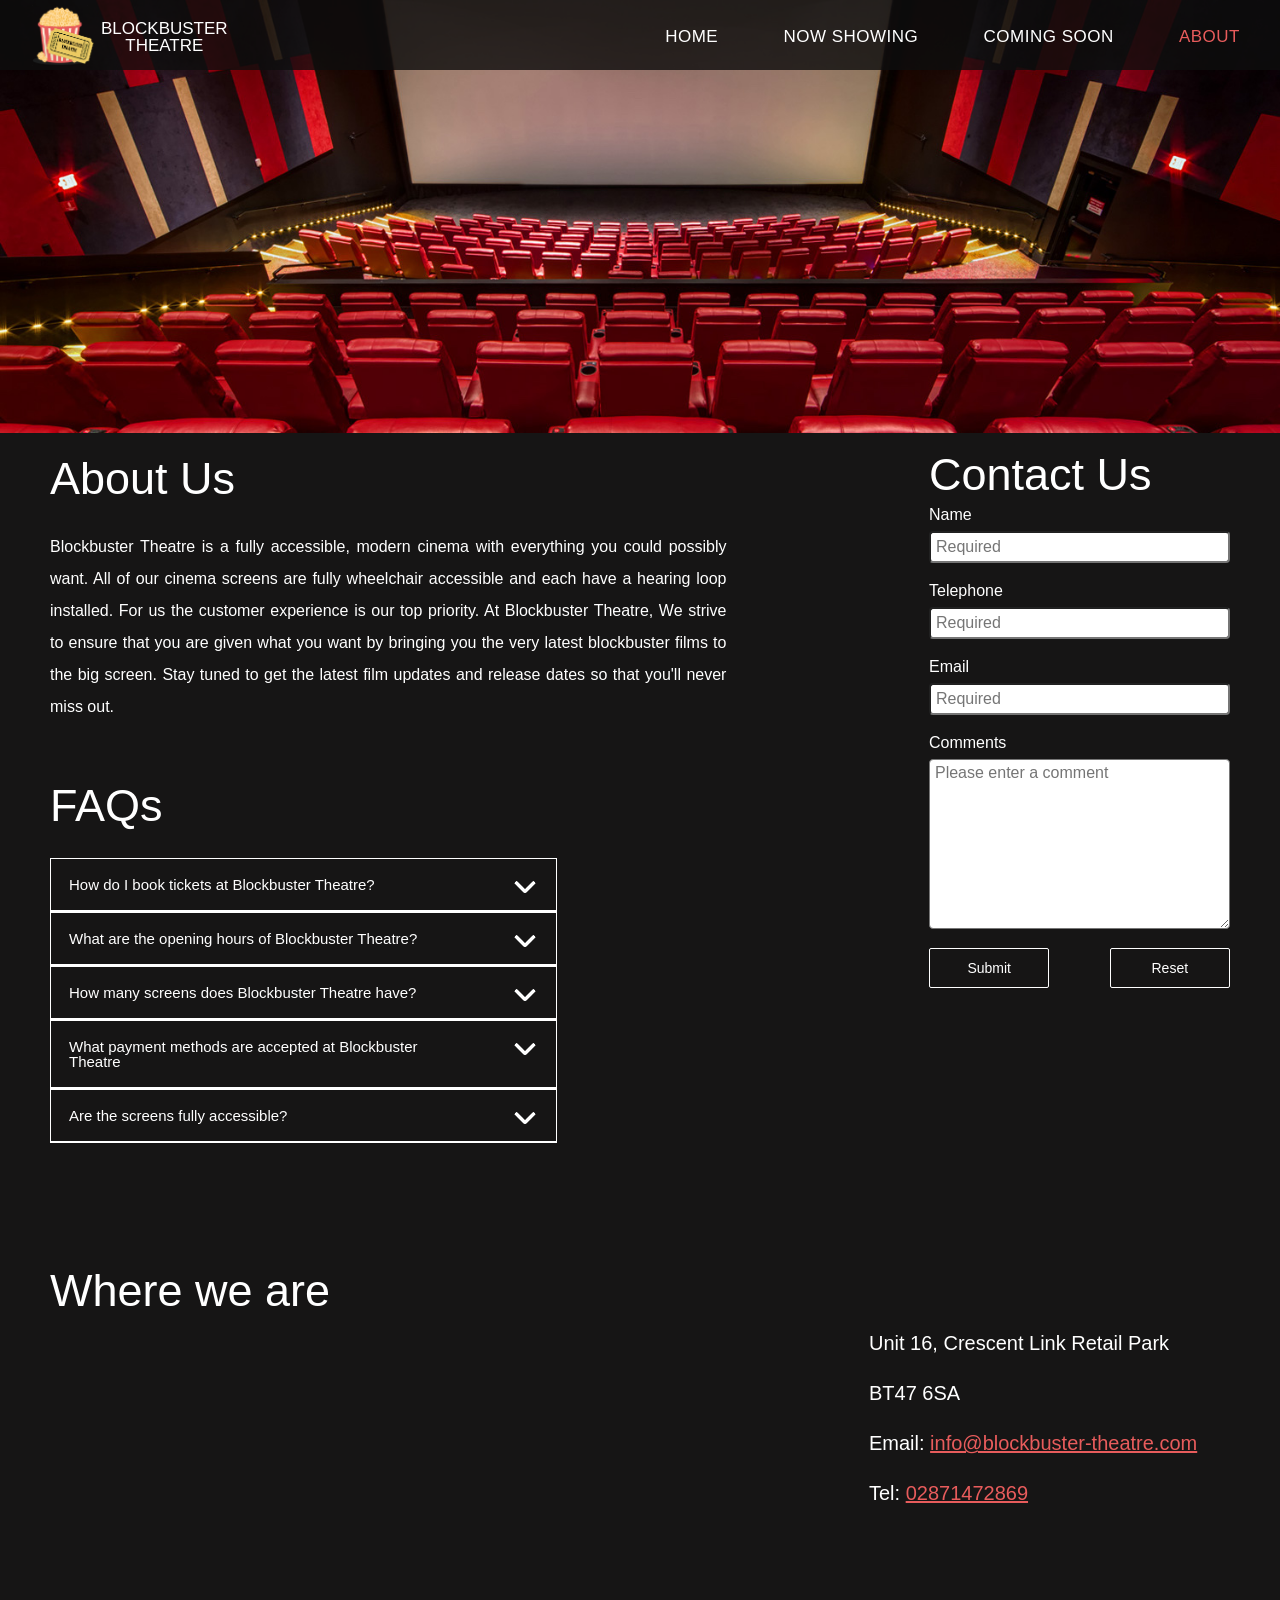
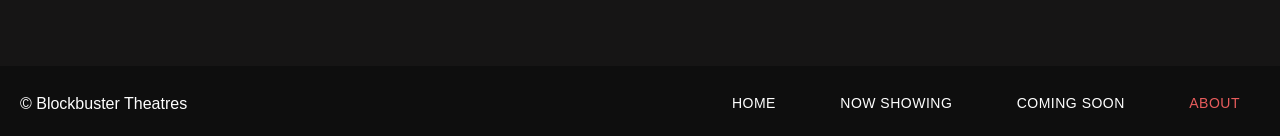
==== about.html @ db93dcd2 "Test Website" ====
<!DOCTYPE html>
<html lang="en">
	<head>
		<meta charset="utf-8">
		<link rel="stylesheet" href="Assets/bootstrap/css/bootstrap.css">
		<link rel="stylesheet" href="Assets/stylesheets/main.css">
       	<link rel="stylesheet" href="Assets/stylesheets/media-queries.css">
        <meta name="viewport" content="width=device-width, initial-scale=1, maximum-scale=1">
		<title>Blockbuster Theatres - About</title>
	</head>
	<body>		<header>			
                        <a class="header-box" href="index.html">
				<div>
				<img class="logo" src="Assets/Images/logo.png" alt="Blockbuster Theatres">
				<h1 class="header-text">BLOCKBUSTER<br>THEATRE</h1>
				</div>
			</a>
			
			<div href="#" class="hamburger" onClick="hamburger">
				<div class="line"></div>
				<div class="line"></div>
				<div class="line"></div>
			</div>	
			
			<nav class="nav primary-nav">
				<ul class="menu">
					<li><a href ="index.html">Home</a></li>
					<li><a href ="nowShowing.html">Now Showing</a></li>
					<li><a href ="comingSoon.html">Coming Soon</a></li>
					<li><a class ="current" href ="about.html">About</a></li>
				</ul>
			</nav>
		</header>
		
		<section>
		
		<div class="ham-overlay" onclick="off()"></div>
			
		</section>
		
		<section class="carousel movie">
			<img class="still" src="Assets/Images/Stills/theatre.jpg" alt="127 Hours">
		</section>
		
		<section class="about movie-poster poster-section col-2-3 FAQ"> 

		  <h1>About Us</h1> 

		  <p>Blockbuster Theatre is a fully accessible, modern cinema with everything you could possibly want.
		  All of our cinema screens are fully wheelchair accessible and each have a hearing loop installed.
		  For us the customer experience is our top priority. At Blockbuster Theatre, We strive to ensure 
		  that you are given what you want by bringing you the very latest blockbuster films to the big screen.  
		  Stay tuned to get the latest film updates and release dates so that you'll never miss out.</p> 

		  <h1>FAQs</h1> 
			<button class="accordion"><div class="col-8-10">How do I book tickets at Blockbuster Theatre?</div><div class="arrow"><div class="arrow-line"></div><div class="arrow-line"></div></div></button>  
			<div class="panel"> 

				<p>You can book tickets online by selecting the film you would like to see. Or you can call our box office at <a>02871472869</a></p>
			</div> 

			<button class="accordion"><div class="col-8-10">What are the opening hours of Blockbuster Theatre?</div><div class="arrow"><div class="arrow-line"></div><div class="arrow-line"></div></div></button>
			<div class="panel"> 
			  <p>The opening hours are as follows:<br><br>
			     Monday: 9am-11pm<br>Tuesday: 9am-11pm<br>Wednesday: 9am-11pm<br>Thursday: 9am-11pm<br>Friday: 9am-2am<br>Saturday: 9am-2am<br>Sunday: 11am-11pm</p>
			</div> 
			
			<button class="accordion"><div class="col-8-10">How many screens does Blockbuster Theatre have?</div><div class="arrow"><div class="arrow-line"></div><div class="arrow-line"></div></div></button>
			<div class="panel"> 
			  <p>Blockbuster is an eight screen cinema. Our screens are kitted out with the latest technolgies such as Dolby Atmos, 3D imaging and IMAX. There is no better way to enjoy a movie than with the latest audio and visual technology!</p>
			</div> 
			
			<button class="accordion"><div class="col-8-10">What payment methods are accepted at Blockbuster Theatre</div><div class="arrow"><div class="arrow-line"></div><div class="arrow-line"></div></div></button>
			<div class="panel"> 
			  <p>For online payments we support most up to date payment methods including PayPal, ApplePay and Google Pay. We also take most credit and debit card formats
				  including MasterCard, Maestro and Visa.<br><br>In the box office you can pay by cash or card and we also accept ApplePay and Google Pay. <br><br>
				  Gift Vouchers are available to purchase from the box office. The perfect gift for the holidays!</p>
			</div> 
			
			<button class="accordion"><div class="col-8-10">Are the screens fully accessible?</div><div class="arrow-last"><div class="arrow-line"></div><div class="arrow-line"></div></div></button>
			<div class="panel"> 
			  <p>Yes! All of our screens are fully wheelchair accessible with a dedicated seating area at the front of the screen.<br><br>
			  Every screen is fitted with a hearing loop installed so you won't miss a word! Just set the hearing aid to the ‘T’ (Telecoil) setting.</p>
			</div> 
		
			

		</section> 
		
		<section class=" col-1-3 movie-poster poster-section">
		<br>
		<h1>Contact Us</h1>
			
		<div class="contact">
			<label for="textfield">Name</label>
			<input type="text" name="name" id="name" required="true" placeholder="Required"><br>


			<label for="textfield">Telephone</label>
			<input type="tel" name="telephone" id="telephone" maxlength="11" required="true" placeholder="Required"><br>


			<label for="textfield">Email</label>
			<input type="email" name="email" id="email" required="true" placeholder="Required"><br>
			
			
		    <label for="textfield">Comments</label>
			<textarea name="comments" id="comments" placeholder="Please enter a comment"></textarea><br><br>
			
		</div>
			
		<div>
			<input name="submit" type="submit" class="form-button" id="submit"  value="Submit" onClick="myfunction()">
			<input name="reset" type="reset" class="form-button" id="reset" value="Reset">
		

		</div>

		</section>
		
		
		
		<section class="col-2-3 map about movie-poster poster-section">
		
		<h1>Where we are</h1>
			<iframe class="venue-map" src="https://www.google.com/maps/embed?pb=!1m18!1m12!1m3!1d1144.278582960779!2d-7.276675027905919!3d54.99839779652782!2m3!1f0!2f0!3f0!3m2!1i1024!2i768!4f13.1!3m3!1m2!1s0x485fe1fad9a61c5d%3A0x2d37faaaa22c941a!2sUnnamed+Road%2C+Londonderry+BT47+6FS!5e0!3m2!1sen!2suk!4v1544444503732">
			</iframe>
		</section>
		
		<section class="col-1-3 about movie-poster poster-section col-no-border map address">
			<p>Unit 16, Crescent Link Retail Park</p>
			<p> BT47 6SA</p>

			<p>Email: <a>info@blockbuster-theatre.com</a></p>
			<p>Tel: <a>02871472869</a></p>
		</section>
				
		<div class="back-to-top" id="back-to-top" onClick="topFunction()">
			<div align="center" id="arrow" class="arrow top-arrow"><div class="arrow-line-invert"></div><div class="arrow-line-invert"></div></div>
			<p>Back to</p>
			<p>top</p>
		</div>
			
		<footer>
			<small>&copy; Blockbuster Theatres</small>
			<nav class="nav secondary-nav">
				<ul>
					<li><a href ="index.html">Home</a></li>
					<li><a href ="nowShowing.html">Now Showing</a></li>
					<li><a href ="comingSoon.html">Coming Soon</a></li>
					<li><a class ="current" href ="about.html">About</a></li>
				</ul>
			</nav>
		</footer>
	</body>
</html>
 


<!--Scripts-->
<script src="http://ajax.googleapis.com/ajax/libs/jquery/1.10.2/jquery.min.js"></script> 
<script src="Assets/bootstrap/js/bootstrap.js"></script>

<script> 
$('.hamburger').on('click', function()
{
	"use strict";
	
	$('.menu').toggleClass('open');
	$('.line').toggleClass('transition');
	$('.ham-overlay').toggleClass('show');
	$('body').toggleClass('noScroll');
});

$('.ham-overlay').on('click', function()
{
	"use strict";
	$('.menu').removeClass('open');
	$('.line').removeClass('transition');
	$('.ham-overlay').removeClass('show');
	$('body').removeClass('noScroll');
	
});

window.onscroll = function() {scrollFunction()};

function scrollFunction() {

    if (document.body.scrollTop > 20 || document.documentElement.scrollTop > 20) {
		document.getElementById("arrow").style.opacity = 1;
        document.getElementById("back-to-top").style.opacity = 1;
		document.getElementById("back-to-top").style.visibility = "visible";
		
    } else {
		document.getElementById("arrow").style.opacity = 0;
		document.getElementById("back-to-top").style.opacity = 0;
		document.getElementById("back-to-top").style.visibility = "hidden";

		
    }
}

// When the user clicks on the button, scroll to the top of the document
function topFunction() {
    document.body.scrollTop = 0;
    document.documentElement.scrollTop = 0;
}
</script>

 
<script>
var acc = document.getElementsByClassName("accordion");
var i;

for (i = 0; i < acc.length; i++) {
  acc[i].addEventListener("click", function() {
      this.classList.toggle("active-accord");
    var panel = this.nextElementSibling;
    if (panel.style.maxHeight){
      panel.style.maxHeight = null;
    } else {
      panel.style.maxHeight = panel.scrollHeight + "px";
    } 
  });
}
</script>


<script>
function myfunction() {
  alert("Thank you.\n\nYour feedback has been submitted");
}
</script>
---- Assets/stylesheets/main.css ----
/* http://meyerweb.com/eric/tools/css/reset/ 
   v2.0 | 20110126
   License: none (public domain)
*/

html, body, div, span, applet, object, iframe,
h1, h2, h3, h4, h5, h6, p, blockquote, pre,
a, abbr, acronym, address, big, cite, code,
del, dfn, em, img, ins, kbd, q, s, samp,
small, strike, strong, sub, sup, tt, var,
b, u, i, center,
dl, dt, dd, ol, ul, li,
fieldset, form, label, legend,
table, caption, tbody, tfoot, thead, tr, th, td,
article, aside, canvas, details, embed, 
figure, figcaption, footer, header, hgroup, 
menu, nav, output, ruby, section, summary,
time, mark, audio, video {
	margin: 0;
	padding: 0;
	border: 0;
	font-size: 100%;
	font: inherit;
	vertical-align: baseline;
	-webkit-text-size-adjust: 100%;
	
}
/* HTML5 display-role reset for older browsers */
article, aside, details, figcaption, figure, 
footer, header, hgroup, menu, nav, section {
	display: block;
}
body {
	line-height: 1;
	
}
ol, ul {
	list-style: none;
}
blockquote, q {
	quotes: none;
}
blockquote:before, blockquote:after,
q:before, q:after {
	content: '';
	content: none;
}
table {
	border-collapse: collapse;
	border-spacing: 0;
}

.hamburger{
	display: none;
	z-index: 1;
}

p{
	cursor: default;
}



/*
========================================
Formatting
========================================
*/
body{
	background: #161515 ;
	font-family: 'Verdana', sans-serif;
}

h1{
	color:#fff;
	font-size:45px;
	cursor: default;
}

h2{
	color:#fff;
	font-size:30px;
	cursor: default;
}

small{
	color:#fff;
}

.grid{
	padding-top: 30px;
	padding-bottom: 30px;
	display:block;
	margin-bottom:10px;
}

.index{
	padding-top: 30px;
}
.container {
    position: relative;
    text-align: center;
    color: #fff;
}

/*
========================================
Header
========================================
*/
header{
	background-color: rgba(14,14,14,0.8);
	position: fixed;
	top:0;
	height:70px;
	width:100%;
	padding-left: 10px;
	padding-right: 10px;
	box-sizing: border-box;
	margin-bottom:80px;
	z-index: 5; 
}
.primary-nav{
	font-size: 17px;
	font-weight: 400;
	letter-spacing:.5px;
	text-transform: uppercase;
	padding-top:26px;
	padding-right: 10px
}
a{
	text-decoration: none;
	color: #fff;
	-webkit-tap-highlight-color: rgba(0,0,0,0.3);
	cursor: pointer;

}
a:hover{
	color: #e85c5c;
}

.nav a{
	transition:0.25s ease;
	-webkit-transition:0.25s ease;
	-o-transition:0.25s ease;
	-moz-transition:0.25s ease;
}

.nav{
	float:right;
	text-align:right;
	
}
.nav li{
	display: inline-block;
	margin: 0 30px;
	vertical-align:top;
	list-type:none;

}
.nav li:last-child{
	margin-right:20px;
}


.current{
	color: #e85c5c;
}
.logo{
	margin-left:20px;
	margin-bottom:10px;
	height:66px;
	width: 66px;
	display:inline-block;
	float:left;
	box-sizing: border-box;
	cursor: pointer;
}
.header-text{
	padding-top:18px;
	font-size: 20px;
	padding-left:5px;
	color:#fff;
	float:left;
	text-align:center;
	cursor: pointer;

}

.header-box {
	-webkit-tap-highlight-color: rgba(0,0,0,0.3);
}

.header-box h1{
	transition:0.25s ease;
	-webkit-transition:0.25s ease;
	-o-transition:0.25s ease;
	-moz-transition:0.25s ease;
}

.header-box:hover h1{
	color: #e85c5c;
}


/*
========================================
Body
========================================
*/

.spacer{
	padding: 20px;
	display: block;
	width: 100%;
	box-sizing: border-box;
	color: #161515;
}

.footer-spacer{
	padding: 20px;
	display: block;
	width: 100%;
	box-sizing: border-box;
	color: #161515;
	height: 30pc;
}


.poster{
	width:320px;
	height:500px;
	transition: .25s ease;
  	backface-visibility: hidden;
}
.movie-poster{
	padding-left:50px;
	padding-right:50px;
	box-sizing: border-box;
}

.poster-section{
	float: left;
	width: 100%;
	box-sizing: border-box;
	margin: auto;
}

.overlay {
	opacity: 0;
	position: absolute;
	top: 50%;
	left: 50%;
	-webkit-transform: translate(-50%, -50%);
	transform: translate(-50%, -50%);
	text-align: center;
	box-sizing: border-box;
	margin: 0; 
	height: 70%;
	padding: 0;
	width: 80%;
	z-index: -1;
	-webkit-transition: opacity .5s , z-index .1s ease ;
	-moz-transition: opacity .5s , z-index .1s ease;
	-o-transition: opacity .5s , z-index .1s ease;
	-ms-transition: opacity .5s , z-index .1s ease;
	transition: opacity .5s , z-index .1s ease ;


}

.poster-column:hover .overlay{
	opacity: 1;
	z-index: 4;

}

.poster-column:hover .poster{
	opacity: 0.1;
}
.button{
	display: block;
	color:#fff;
	font-size: 20px;
	border-radius: 2px;
  	cursor: pointer;
	border: 1px solid #fff;
    padding: 12px 10px;
	transition:0.25s ease;
	-webkit-transition:0.25s ease;
	-o-transition:0.25s ease;
	-moz-transition:0.25s ease;
	width: 55%;
	margin: auto;
	margin-bottom: 20px;
	z-index: 4;
	background: none;
	
}

.button:hover{
	background: #e85c5c;
	color: #fff;
	z-index: 4;

	
}

.button a:hover{
	color: #fff;
}

.overlay-text{
	font-size: 28px;
	color: #fff;
	margin-bottom: 5%;
	box-sizing: border-box;
	width: 80%;
	line-height: auto;
	text-align: center;
	align-content: center;
	margin-left: auto;
	margin-right: auto;
	height: 20%;
}

#cuckoo{
	font-size: 23px;
	line-height: 1.3;
}

.rating{
	height: 25%;
	width: auto;
	margin-bottom: 15%;
	z-index: -1;
}

.runtime{
	color: #fff;
	padding-bottom: 25px;
	font-size: 20px;
}
.still{
	width:100%;
	height:auto;
	
}

.header-box:hover{
	
}

/*
========================================
Carousel
========================================
*/

.carousel-caption{
	position:absolute;
	bottom:0;
	background-color:rgba(0,0,0,0.6);
	color:#fff;
	padding-top: 10px;
    padding-bottom: 20px;
	padding-right: 20px;
	padding-left: 20px;
	text-align: left;
	line-height: 1.5;
	width: 100%;
	box-sizing: border-box;
	height: auto;
	left: 0;
	z-index: 0;
	
}
.carousel-caption h2{
	font-size: 32px;
	padding-bottom: 12px;
}
.carousel-caption p{
	font-size: 20px;
	font-style: italic;
}

/*
========================================
Footer
========================================
*/
footer{
	width:100%;
	height: 40px;
	background:#0E0E0E;
	padding-top:30px;
	padding-bottom:40px;
	padding-left:20px;
	padding-right:20px;
	float:left;
	box-sizing:border-box;
	position: static;
	display: block;
}

.secondary-nav{
	font-size: 14px;
	font-weight: 400;
	letter-spacing:.5px;
	padding:0;
	text-transform: uppercase;
	display: inline-block;
}

/*
========================================
Now Showing
========================================
*/

.offers{
	float: left;
	width: 100%;
	box-sizing: border-box;
	margin: auto;
	margin-top: 50px;
	text-align: left;
	color: #fff;

}


.show-time{
	color:#fff;
	border:2px solid #fff;	
	border-radius: 2px;
	width: auto;
	list-style: none;
	font-family: Gotham, "Helvetica Neue", Helvetica, Arial, "sans-serif";
	padding: 2px 8px;
	margin: 0;
	text-align: center;
	float: left;
	cursor: default;
	margin-left:0;
	margin-right: 10px;
	font-size: 15px;
	transition:0.25s ease;
	-webkit-transition:0.25s ease;
	-o-transition:0.25s ease;
	-moz-transition:0.25s ease;

}


.show-time li{
	padding: 0;
	margin: 0;
	width: auto;

}

.show-time:last-child{
	margin-right: 0;
}

.show-time:first-child{
	margin-left: 10px;
	font: italic;
}


.show-time-list {
	float: right;
	
}


.day-of-week{
	display: inline-block;
	color: #fff;
	float: left;
	margin-right: 20px;
	padding-top: 3px;
	text-align: left;
	width:25%;
}


.col{
	margin-top:30px;
	margin-bottom:30px;
	padding: 10px 10px 10px 10px;
	display:inline-block;
	box-sizing:border-box;
	text-align:left;
	position: relative;
	-webkit-tap-highlight-color: rgba(128,128,128,0.8);
	border:3px solid #7B2628;	
	border-radius: 20px;
	overflow: hidden;
}

.col h1{
	padding-bottom: 3%;
	font-size: 30px;
}

.col p{
	padding-bottom: 3%;
}

.col-1-2{
	float:left;
	width: 48%
}

.col-2-2{
	float:right;
	width: 48%;
}

.col-2-3{
	float:left;
	width: 60.66%;
	
}

.col-1-3{
	float: right;
	width: 31.33%;
	margin-bottom: 70px;
	
	

}
.col .poster{
	padding-right: 20px;
}
.col-no-border{
	list-style: none;
	font-family: Gotham, "Helvetica Neue", Helvetica, Arial, "sans-serif";
	padding: 4px 10px;
	margin: 0;
	float: left;
	text-align: left;
	cursor: pointer;
	margin-right: 20px;
}

.icon{
	width: auto;
	max-height: 300px;;
	height:auto;
	float: left;
	margin-top: auto;
	margin-bottom: auto;
}

.poster-column{
  	padding-top:30px;
	padding-bottom:30px;
	width: 20%;
	display:inline-block;
	box-sizing:border-box;
	float:left;
	text-align:center;
	position: relative;
	-webkit-tap-highlight-color: rgba(128,128,128,1);


}

.poster-column .poster{
	display:inline-block;	
}

.genre{
	color: #fff;
	display: inline-block;
	list-style: none;
	padding: 100px 50px 10px 50px;
	font-size: 20px;
	
}

.genre li {
	display: inline-block;
	padding-right: 20px;
	padding-left: 10px;
    border-right: 1px solid #fff;	
}

.genre-box{
	padding-top: 30px;
	display: inline;
}

.genre2{
	padding-left: 10px;
}

.genre2 li:last-child{
	border: none;
}


.genre li:first-child {
	
    padding-left: 0;	
}

.genre h2 {
	
    margin-bottom: 30px;	
}

.genre .form-button{
	position: absolute;
	right: 50px;
	margin: 0;
	width: 170px;
	display: inline;
	top: 90px;
	text-align: center;
}


.line-2{
	padding-top: 10px;
	display: inline;
	padding-left: 10px;
}


.movie-page{
	line-height:1.5;
	margin-left:50px;
	margin-right:50px;
	margin-bottom: 20px;
	margin-top: 12px;
	
}
.movie-page p{
	text-align:justify;
	color: #fff;
	padding-top: 25px;
}

.runtime-movies{
	float: right;
	top:0;
	padding-top: 10px;
	margin: 0;
	display: inline;
	width: auto;
	font-size: 	15px;
	padding-left: 20px;
}

.rating-movies{
	height: 60px;
	width: auto;
	float: left;
	padding-top: 10px;
	padding-left: 30px;
	padding-bottom: 3px;
	display: inline-block;
	box-sizing: border-box;
}

.movie h1{
	width: auto;
	float: left;
	display: inline-block;
}

.movie p{
	width: 100%;
	display: block;
	
	left: 0;
	float: left;
}






/*
========================================
Coming Soon
========================================
*/

.overlay p{
	color:#fff;
	text-transform:uppercase;
	font-size:22px;
}


.trailer{
	margin-bottom: 20px;
}

/*
========================================
Hamburger
========================================
*/

.transition{
	width:23px;
}

.transition:nth-child(1){
	-webkit-transform: translate(0,8px)rotate(-45deg); 
	transform: translate(0,8px)rotate(-45deg); 
}

.transition:nth-child(2){
	opacity:0;
}

.transition:nth-child(3){
	-webkit-transform: translate(0,-8px) rotate(45deg);
	transform: translate(0,-8px) rotate(45deg);
}

.hide {
	opacity:0;
}

.ham-overlay
{
	position:absolute;
	opacity:0;
	width: 100%;
	height: 100%;
	top: 0;
	left: 0;
	right: 0;
	bottom: 0;
	background-color: rgba(0,0,0,0.8);
	-webkit-transition: opacity .5s , z-index .25s ease ;
	-moz-transition: opacity .5s , z-index .25s ease;
	-o-transition: opacity .5s , z-index .25s ease;
	-ms-transition: opacity .5s , z-index .25s ease;
	transition: opacity .5s , z-index .25s ease ;
	z-index:-1;
	text-align: center;

}

.noScroll
{
	overflow:hidden;
	position:fixed;
}

.show
{
	opacity:1;
	z-index: 1; 
	-moz-transition: opacity .5s;
	-ms-transition: opacity .5s ;
	-o-transition: opacity .5s  ;
	-webkit-transition: opacity .5 ;
	transition: opacity .5s  ;
}

.carousel-indicators
{
	height:10px;
	-webkit-transition: opacity .25s ease;
	-moz-transition: opacity .25s ease;
	-o-transition: opacity .25s ease;
	-ms-transition: opacity .25s ease;
	transition: opacity .25s ease;
}

/*
========================================
About
========================================
*/

.about{ 
  margin-top: 20px; 
  color:#fff; 
} 
.about p{ 
  margin-bottom: 60px; 
  line-height: 2;
  text-align: justify;
} 
 
.about h1{ 
  margin-bottom: 30px; 
   
} 
 
.accordion { 
	background: none; 
	color: #fff; 
	cursor: pointer; 
	padding: 18px;
	width: 75%; 
	text-align: left; 
	outline: none; 
	font-size: 15px; 
	transition: 0.35s; 
	border: 1px solid #fff;   
} 
 
.active-accord, .accordion:hover { 
	background-color: #d14545; 
 
} 
 
.panel { 
    padding: 0px 18px; 
    background-color: #FFEBEB; 
    overflow: hidden; 
    border-radius: 0; 
	box-sizing: border-box;
	transition: max-height 0.2s ease-out;
	width: 75%;
	display:block;
	border: 1px solid #fff; 
	max-height:0;
	border-top:none;
	margin-bottom:0;
	line-height: 1.5;
	padding-bottom: 0;
 
} 


.panel p{ 
  color: #000; 
  padding-top:20px;
  line-height: 1.5;
  margin-bottom:0;
  padding-bottom:20px;
} 

.panel a{ 
  color: #e85c5c; 
  text-decoration: underline

} 

.arrow{ 
    float: right; 
    margin-right: 10px;
	margin-top: auto;
	margin-bottom: auto;
	box-sizing: border-box;

} 

.arrow-last{ 
    float: right; 
    margin-right: 10px;
	margin-top: auto;
	margin-bottom: auto;
	box-sizing: border-box;

} 

.col-8-10{
	width: 85%;
	display: inline-block;
	
}
 
.arrow-line{ 
  border-bottom: 4px solid #fff;  
  width:15px; 
  border-radius:10px;  
  -webkit-transition: 0.4s all;  
} 

.active-accord .arrow-line:nth-child(1) {
  -webkit-transform: translate(0,8px)rotate(-45deg);  
  transform: translate(0,8px)rotate(-45deg);  
}

.active-accord .arrow-line:nth-child(2) {
  -webkit-transform: translate(0,9px) rotate(45deg); 
  transform: translate(9px, 4px) rotate(45deg);
}
 
.arrow-line:nth-child(1){ 
  -webkit-transform: translate(0,9px)rotate(45deg);  
  transform: translate(0,8px)rotate(45deg);  
} 
 
.arrow-line:nth-child(2){ 
  -webkit-transform: translate(0,9px) rotate(-45deg); 
  transform: translate(9px, 4px) rotate(-45deg); 
} 

.arrow-line-invert{ 
  border-bottom: 4px solid #fff;  
  width:20px; 
  border-radius:10px;  
  -webkit-transition: 0.4s all;  
} 

.arrow-line-invert:nth-child(1){ 
  -webkit-transform: translate(0,9px)rotate(-45deg);  
  transform: translate(-2px,8px)rotate(-45deg);  
} 
 
.arrow-line-invert:nth-child(2){ 
  -webkit-transform: translate(0,9px) rotate(45deg); 
  transform: translate(10px, 4px) rotate(45deg); 
} 

.venue-map {
  width: 100%;
  height:300px;
  margin: 0;
}


label
{
	margin-bottom: 8px;
	width:150px;
	color:#fff;
}

input
{
	width:100%;
	margin-bottom:20px;
	font-size:16px;
	color:#000;
    -webkit-border-radius: 4px;
    -moz-border-radius: 4px;
    border-radius: 4px;
	padding: 5px;
}

textarea
{
	background-color:#fff;
	font-size:16px;
	height: 170px;
	width:100%;
	z-index:0;
	color:#000;
    -webkit-border-radius: 4px;
    -moz-border-radius: 4px;
    border-radius: 4px;
	padding: 5px;
	max-width:100%;
	
	min-height:150px;
	max-height:500px;
	
}


select
{
	width: 100%;
	font-size: 16px;
	cursor: pointer;
   -webkit-border-radius: 4px;
    -moz-border-radius: 4px;
    border-radius: 4px;
	color:#000;
	margin-bottom:25px;
	padding: 5px;

}

.contact{
	margin-top: 10px;
}

.form-button{
	display: inline-block;
	margin-right: 30px;
	color:#fff;
	font-size: 20px;
	border-radius: 2px;
  	cursor: pointer;
	border: 1px solid #fff;
    padding: 12px 10px;
	transition:0.25s ease;
	-webkit-transition:0.25s ease;
	-o-transition:0.25s ease;
	-moz-transition:0.25s ease;
	width: 40%;
	margin: auto;
	margin-bottom: 20px;
	z-index: 4;
	background: none;

}

#reset{
	float:right;
}

.form-button:hover{
	background: #e85c5c;
	color: #fff;
	z-index: 4;
}

.map{
	margin-top: 125px;
	margin-bottom: 20px;
	float: left;
}

.map p{
	font-size: 20px;
	color: #fff;
	line-height: 2.5;
	margin-bottom: 0;
}

.map a{ 
  color: #e85c5c; 
  text-decoration: underline

} 

.address{
	float: right;
	padding-top: 50px;
	font-size: 18px;
}

.back-to-top{
	position: fixed;
	right: 20px;
	width: 85px;
	background-color: rgba(231,73,76,0.5); 
	height: 90px;
	padding: 10px;
	color: #fff;
	text-align: center;
	-webkit-border-radius:10px;
    -moz-border-radius: 10px;
	border-radius: 10px;
	bottom: 40px;
	cursor: pointer;
	display: block;
	opacity: 0;
	visibility: hidden;
    transition: visibility 0s, opacity 0.2s linear, width 0.1s ease, height 0.1s ease;
	
}

.back-to-top p{
	
	cursor: pointer;
	padding: 0;
	margin: 0;
	line-height: 1.5;
}



.back-to-top:hover{
	
	width: 90px;
	height: 95px; 
	background-color: rgba(235,38,41,1.00); 
}

.top-arrow{
	width: 100%;
	height: 30px;
	margin: 0;
	padding: 0;
	float: none;
	padding-right: 6px;
	cursor: pointer;
	
}

.logo-container{
	-webkit-tap-highlight-color: rgba(0,0,0,0.3);
}

.logo-container h1{
	transition:0.25s ease;
	-webkit-transition:0.25s ease;
	-o-transition:0.25s ease;
	-moz-transition:0.25s ease;
}

.logo-container:hover h1{
	color: #e85c5c;
}

/*
========================================
Booking
========================================
*/

.booking-form{
	width:100%;
	margin-left: auto;
	margin-right: auto;
	display: block;
	position: static;
	height: 200px;
}

.booking-col form{
	box-sizing: border-box;;
	margin: auto; 
	width: 560px;
	position: relative;
}

.booking-col{
	/*margin: 60px 33% 10px 33%;*/
	padding-top:20px;
	margin-top: 15px;
	margin-bottom: 10px;
	border-bottom-color:#000;
	text-align:left;
	width: 100%;
	float:none;
	box-sizing: border-box;
}

.booking-col h1{
	margin-bottom:20px;
	margin-left: 0;
	margin-right: 0;
	padding-left: 0;
	padding-right: 0;
	text-align: center;
}
.booking-col label{
	color:#fff;
	width:400px;
	display: block;
	text-align: left;
	margin-left: 0;
	padding-left: 0;
}

.booking-col input{
	width:400px;
	margin-left: auto;
	margin-right: 0;
	
	
}
.booking-col select{
	width: 400px;
	margin-left: auto;
	margin-right: 0;
	
}


.booking-col .form-button{
	
	width: 35%;
}

#next{
	margin-right: 150px;
	float: right;
}

#progressbar {
	margin-bottom: 30px;
	overflow: hidden;
	counter-reset: step;
	width: 100%;
}
#progressbar li {
	list-style-type: none;
	color: white;
	font-size: 13px;
	width: 20%;
	float: left;
	position: relative;
	text-align: center;
}
#progressbar li:before {
	content: counter(step);
	counter-increment: step;
	width: 30px;
	line-height: 30px;
	display: block;
	font-size: 16px;
	background-color: #797979;
	border-radius: 3px;
	text-align: center;
	margin: 0 auto 5px auto;
	color: #fff;
}

#progressbar li:after {
	content: '';
	width: 100%;
	height: 2px;
	background: #797979;
	position: absolute;
	left: -50%;
	top: 14px;
	z-index: -1; 
}
#progressbar li:first-child:after {

	content: none; 
}

#progressbar li.active:before,  #progressbar li.active:after{
	background: #ec5c5c;
	color: white;
}

fieldset{
	width: 100%;
	box-sizing: border-box;

	/*stacking fieldsets above each other*/
	position: absolute;
}

fieldset:not(:first-of-type) {
	display: none;

}

.seating-plan{
	width:100%;
	border: 1px solid #fff;
	height: 100%;
	padding: 5px;
	background-color: #797979;
	border-radius: 3px;
	box-sizing:border-box;
	margin:0;
	margin-bottom:10px;
	
	
}

.seat-row{
	width: 100%;
	height: 10%;
	margin-left:auto;
	margin-right:auto;
	
	padding-left:auto;
	padding-right:auto;

}

.seat{
	max-width:5%;
	width: 5%;
	height:30px;
	border: 2px solid #000;
	display: inline-block;
	border-radius: 3px;
	background-color: #fff;
	margin-right:2px;
	box-sizing:border-box;
	margin-bottom: 15px;
}



.screen{
	
	width: 95%;
	height:30px;
	border: 2px solid #000;
	display: inline-block;
	border-radius: 3px;
	background-color: #ec5c5c;
	margin-right:2px;
	margin-left:2px;
	box-sizing:border-box;
	margin-bottom: 15px;
	padding:5px;
	text-align:center;
	color: #fff;
}

.seat-spacer{
	background-color: #797979;
	border: 2px solid #797979;
}

.seat-accessible{
	background-color: #4245FD;
	background-color: none;
	background-image: url("Assets/Images/Icons/accessible.png");
}


.seat:hover{
	background-color: #8A8989;
	cursor: pointer;
}

.selected-seat:hover{
	background-color: #f1f441;
	cursor: pointer;
}

.seat-spacer:hover{
	background-color: #797979;
	cursor: default;
}
.seat-accessible:hover{
	background-color: #4671CF;

}


.selected-seat{
	background-color: #f1f441;
}

.bookedSeat{
	background-color: #656262;
	cursor: default;
	
}
.bookedSeat:hover{
	background-color: #656262;
	cursor: default;
	
}

.test-seat{
	max-width:15%;
	width: 6%;
	height:30px;
	border: 2px solid #000;
	display: inline-block;
	border-radius: 3px;
	background-color: #fff;
	margin-bottom: 0;
	box-sizing:border-box;
	
}

.test-seat:last-child{
	margin-right: 0;
}

.test-seat:hover{
	cursor: default;
}

.legend{
	
}

.legend p{

	display: inline-block;
	font-size: 9px;
	text-align: center;
	max-width:15%;
	width: 6%;
	
	box-sizing:border-box;
	padding-top: 0;
	margin-top: 0;
		
	
	
}
.container{
	display: inline;
	width:auto;
	height: 10%;
	padding: auto;
	margin: auto;
	margin-right: 20px;
	
}



.seat-accessibleTest{
	background-color: #4245FD;

}

.selected-seatTest{
	background-color: #f1f441;
}

.bookedSeatTest{
	background-color: #656262;
	cursor: default;
	
}

.confirm h2{
	text-align: left;
	margin-bottom: 10px;
}

.confirm p{
	color: #fff;
	font-size: 18px;
	text-align: left;
	line-height: 3.5;
}

.message{
	line-height: 1;
	margin-bottom: 20px;
	font-style: italic;
}

.offers .col-1-3{
	margin-right: 15px;
	float: left;
}

.offers p{
	line-height: 1.5;
}

.seat-accessible-icon{
	height: 20px;
	margin-bottom: 22px;
	padding: 0;
}

.seat-accessible-icon img{
	height: 0;
	margin-bottom: 20px;
	padding: 0;
}

.seat-accessibleTest .seat-accessible-icon{
	margin-bottom: 5px;
}

.movie-page .form-button{
	text-align: center;
	width: 20%;
	float: left;
	margin-right:110px;
	margin-right:100px;
	
	display: block;
}
---- Assets/stylesheets/media-queries.css ----
@media (max-width: 1920px){
	header{
		height: 70px;
		margin-top: 0;
	}
	
	.primary-nav{
		padding-top:26px;

	} 
	
	.poster{
		width:280px;
		height:450px;
	
	}
	
	.button{
		font-size: 17px;
		-webkit-tap-highlight-color: rgba(128,128,128,0.3);
	}
	
	.form-button{
		font-size: 17px;
		-webkit-tap-highlight-color: rgba(128,128,128,0.3);
	}

	.overlay-text{
		font-size: 22px;

	}	
	
	#cuckoo{
		font-size: 21px;
		line-height: 1.3;
	}	
	
	.runtime{
		padding-bottom: 20px;
	}
	
	.text-overlay h2{
		font-size: 32px;

	}	
	.text-overlay p{
		font-size: 18px;
		font-style: italic;
	}


}

@media (max-width: 1680px){
	.poster{
		width:230px;
		height:340px;
	
	}
	
	.button{
		font-size: 14px;
		margin-bottom: 10px;
	}
	
	.form-button{
		font-size: 14px;
		margin-bottom: 10px;
	}

	.overlay-text{
		font-size: 25px;

	}	
	
	#cuckoo{
		font-size: 20px;
		line-height: 1.0;
	}
	
	.rating{
		margin-bottom: 10%;
	}
	
	.runtime{
		padding-bottom: 20px;
		font-size: 16px;
	}
}

@media screen and (max-width:1366px){
	
	.day-of-week{
		
		display: block;
		width: 100%;
		padding-left: 10px;
		padding-top: 20px;
	}
	
	.show-time-list{
		display: block;
		width: 100%;
		margin-top: 10px;
		margin-left: 0;
		padding-left: 0;
	}
	
	.col hr{
		display: block;
		
	}
	
	.show-time{
		margin-left: 0;
	}
	
	header{
		height: 70px
	}
	
	.primary-nav{
		padding-top:28px;

	}
	
	.header-text{
		padding-top: 20px;
		font-size: 17px;
	}
	
	.poster{
		width:210px;
		height:310px;
	
	}
	.button{
		padding: 10px 10px;
	}

	.runtime{
		font-size: 15px;
	}
	.overlay-text{
		font-size: 23px;
	}	
	
	#cuckoo{
		font-size: 18px;
		line-height: 1.1;
	}
	
	.offers h2{
		font-size: 22px;
	}
	
	.offers p{
		font-size: 14px;
	}
	
	.overlay p {
		font-size: 16px;
	}
	

}
@media screen and (max-width: 1230px){

	.nav li {
		margin: 0 20px;
	}
	
	.primary-nav {
		font-size: 15px;
	}
	
	.poster{
		width:180px;
		height:280px;
	
	}
	
	.button{
		padding: 9px 10px;
	}
	
	.overlay-text{
		font-size: 20px;
	}
	
	.runtime{
		font-size: 13px;
	}
	
	.carousel-caption{
		padding-top: 5px;
	}
	
	.carousel-caption h2{
		font-size: 27px;

	}
	.carousel-caption p{
		font-size: 14px;
		padding-bottom: 15px;
	}
	
	.offers h2{
		font-size: 18px;
	}
	
	.offers p{
		font-size: 12px;
	}
	
	#cuckoo{
		font-size: 16px;
		line-height: 1.1;
	}

}


@media screen and (max-width: 1100px){
	.poster-column{
		width: 25%
	}
	
	.col{
		width: 100%
	}
	
	h1{
		font-size: 35px;
	}
	
	.poster-column{
		padding-top: 10px;
		padding-bottom: 10px;

	}
	
	.button{
		font-size: 12px;
	}
	
	.form-button{
		font-size: 12px;
	}

	.overlay-text{
		font-size: 16px;
		margin-bottom:7%;

	}	
	
	.rating {
		margin-bottom:8%;
	}
	
	.carousel-caption h2{
		font-size: 26px;
		padding-bottom: 10px;

	}
	.carousel-caption p{
		font-size: 14px;
		padding-bottom: 12px;
	}
	
	.rating-movies{
		padding-top: 7px;
		padding-bottom: 12px;
	}
	
	.runtime-movies{
		padding-top: 10px;
	}
	
	.map p{
		font-size:16px;
	}
	
	.show-time{
		display: inline;
		width: auto;
	}
	
	.show-time-list{
		display: inline;
		width: auto;
		margin-top: 0;
	}
	
	.day-of-week{
		display: inline;
		width: auto;
		padding-top: 0;
		padding-left: 0;
	}
	
	.offers h2{
		font-size: 25px;
		margin-bottom: 30px;
	}
	
	.offers p{
		font-size: 18px;
	}
	

}

@media (max-width: 946px){
		
	.carousel-caption h2{
		font-size: 23px;

	}
	.carousel-caption p{
		font-size: 13px;
		padding-bottom: 12px;
	}
	
	.overlay-text{
		font-size: 15.5px;
		margin-bottom:7%;

	}
	
	.col-2-3{
		width: 100%;
	}
	
	.col-1-3{
		width: 100%;

	}
	
	textarea
	{
		padding: 8px;
		height:150px;
		max-width:100%;
		width:570px;
		min-width:570px;
		max-height:350px;
		
	}
	 
	select
	{
		width:570px;
		padding: 8px;
	}

	input
	{
		width:570px;
		padding: 8px;
	}

	.contact
	{
		margin-top: 10px;
		padding-top:20px;
		float:none;
		margin: 0;
		font-size:14px;
		box-sizing:border-box;
		width:100%;
		

	}
	
	.FAQ{
		padding-bottom:30px;
	}
	
	.arrow{
		padding-top: 3px;
	}
	
	#reset{
		float:none;
		margin-left:10px;
	}
	
	
	label
	{
		font-size:14px;
	}
	
	.genre li{
		
		margin: 10px;
		border: none;
	}
	
	.genre-box{
		width: 100%;
	}
	
	.line-2{
		padding: 0;
	}
	
		
	.about p{ 
	  margin-bottom: 60px; 
	  line-height: 1.5;

	} 
	
	.about{
		margin-top: 20px;;
	}
	
	.map{
		margin-top: 40px;
	}
	


	.map p{
		line-height: 2.5;
		margin-bottom: 0;
	}

	.map a{ 
	  color: #e85c5c; 
	  text-decoration: underline

	} 

	.address{
		float: none;
	}
	
	.address p{
		line-height: 2.5;
		font-size: 16px;

	}
	
	.form-button{
		width: 30%;
		padding: 15px;
		font-size: 13px;
		display:inline-block;
	}
	
	.accordion{
		width:570px;
	}
	
	.panel{
		width:570px;
	}
	
	.overlay p {
		font-size: 13px;
	}
	
	
}


@media screen and (max-width: 880px){
	
	header{
		height: 60px;
	}
	
	.about{ 
    margin-top: 80px; 
  }
		
	.nav li {
		margin: 0 5px;
	}
	
	.top{
		margin-top:60px;

	}
	
	.primary-nav {
		font-size: 15px;
		letter-spacing:0;
		padding-top: 23px; 
	}
	
	.secondary-nav {
		font-size: 11px;
		letter-spacing:0;
	}
	
	.header-text{
		padding-top: 20px; 
		font-size: 15px;
	}
	
	.logo {
		padding-top: 3px;
		height: 60px;
		width: 60px;
		
	}
	
	.poster{
		width:150px;
		height:250px;
	
	}
	
	.genre li{
		padding-left: 10px;
	}
	
	.genre {
		font-size: 15px;
	}
	
	h1{
		font-size: 27px;
		padding-bottom: 10px;
	}
	
	.button{
		font-size: 10px;
		margin-bottom: 7px
	}

	.overlay-text{
		font-size: 15px;
		margin-bottom:5%;

	}	
	
	#cuckoo{
		font-size: 11px;
		line-height: 1.1;
	}

	
	.rating{
		margin-bottom:10%;
	}
	
	.runtime{
		font-size: 12px;
	}
	
	.carousel-caption h2{
		font-size: 20px;
		padding-bottom: 7px;

	}
	.carousel-caption p{
		font-size: 11px;
		padding-bottom: 12px;
		
		
	}
	
	.rating-movies{
		margin-top: 3px;
		padding-top:0;
		padding-bottom: 23px;
		padding-left: 20px;
		display: inline;
		position: absolute;
	}
	

	
	.runtime-movies{
		padding-top: 5px;
		font-size: 12px;
	}
	
	
	.back-to-top{
		font-size: 12px;
		height: 82px
	}
	
	.back-to-top:hover{
		height: 87px
	}
	



}

@media screen and (max-width: 767px){
	.poster{
		width:130px;
		height:200px;
	}
	
	.poster-column{
		width: 33.33%
	}
	
	.movie-poster{
		padding-left: 20px;
		padding-right: 20px;
	}
	
	.movie-page{
		margin-left: 20px;
		margin-right: 20px;
		font-size: 13px;
	}
	
	.genre{
		padding-left: 30px;
	}
	
	.button{
		font-size: 10px;
		width: 50%;
		margin-bottom: 10px
	}

	.overlay-text{
		font-size: 13px;
		margin-bottom:3%;

	}	
	
	.rating{
		margin-bottom: 5%;
	}
	
	.runtime{
		padding-bottom: 10px;
	}
	
	.overlay{
		height: 83%;
		width: 60%
	}
	
	.trailer{
		width: 100%;
		margin: 0;
	}
	
	.genre-box{
		padding-top: 10px;
		display: block;
	}

	.genre2{
		padding-left: 0;
	}
	
	.genre .form-button{
		right: 30px;
		margin: 0;
		width: 140px;

	}
}

@media screen and (max-width: 670px){
	
	.logo {
		
		height: 50px;
		width: 50px;
		padding: 0;		
	}
	

		
	.header-text{
		padding-top: 15px; 
		font-size: 13px;
	}
	
	header{
		height: 53px;
		padding-left: 0;
		padding-right: 0;
		z-index: 2;
		background-color: rgba(14,14,14,0.9);
	}
	
	h1{
		font-size: 25px
	}
	
	h2{
		font-size: 23px
	}
	
	.poster-column{
		width: 33.33%
	}
	
	.runtime{
		font-size: 10px;
	}
	
	.button{
		padding-top: 9px;
		padding-bottom:9px;
		width: 80px;
	}
	
	.overlay{
		width: 80%;

	}
	

	
/*
========================================
Hamburger
========================================
*/
	.line {
		border-radius:10px;
		border-bottom:4px solid #fefefe;
		width:29px;
		margin-bottom:4px;
		-webkit-transition: 0.35s all; 
		
	}
	
	.hamburger{
		padding:20px;
		padding-right:20px;
		display:inline-block;
		cursor:pointer;
		box-sizing:border-box;
		float:right;
		padding-top: 18px;
	}
	
	nav ul {
	   	position: absolute;
		right:0;
		height:0;
		padding:0;
		z-index: 1;
		opacity:1;
		background-color: rgba(14,14,14,0.93);
		margin-right:0;
		width:100%;
		overflow: hidden;
		transition: height 0.15s linear;
		margin-top:29px; 
		box-sizing: border-box;
	}
	
	 .nav li{
		width: 100%;
		 margin-left: 0;
	}
		
	.nav a {

		font-size:13px;
		display:block;
		box-sizing:border-box;
		border-bottom:1px groove #D0D0D0;
		text-align:center;
		padding-bottom:20px;
		padding-top:20px;
		-webkit-tap-highlight-color: rgba(232,92,92,0.5);
		width: 100%;
		margin-left: 0;
		padding-left: 0;
		
		
	}
	
	.carousel{
		margin-top: 52px;
	}
	
	.item{
		height: 306px;
	}
	
	.booking{
		height: 249px ; 
	}
	
	.booking h2{
		padding-bottom: 30px;
	}
	
	.img-responsive{
		width: 300%;
	}

	.open {
		height:216px;
	}
	
	nav{
		margin: 0;
	}
	
	.carousel-control{
		margin-bottom: 50px;
	}
	
	.movie h1{
		padding-bottom: 5px;
		font-size: 16px;
	}
	
	.carousel-caption p{
		padding-bottom: 30px;
	}
	
	.movie p{
		padding-bottom: 5px;
		font-size: 10px;

	}
	
	.still{
		height: 210px
	}
	
	.rating-movies{
		padding-bottom: 33px;
		padding-left: 13px;
		margin-top: 0; 

	}
	
	.runtime-movies{
		padding-top: 3px;
		font-size: 11px;
	}
	
	.carousel-caption{
		padding: 0;
		padding-top: 5px;
		padding-bottom: 5px;
		padding-left: 10px;
		padding-right: 10px;
		margin-top: 0;
	}
	
	.panel{
		width: 100%;
		
	}
	
	.accordion{
		width: 100%;
	}
	
	.form-button{
		width: 40%;
		padding: 15px;
		font-size: 13px;
		
	}
	
	#reset{
		float: right;
	}
	
	textarea {

		width: 100%;
		resize: none;
		font-size:13px;
		padding: 8px;
		
		height:150px;
		max-width:100%;
		min-width:100%;
	}
	 
	select {

		font-size:13px;
		padding: 8px;
		width: 100%;
	}

	input {
		font-size:13px;
		padding: 8px;
		width: 100%;
	}

	.contact
	{
		
		float:none;
		margin: 0;
		font-size:14px;
		box-sizing:border-box;
		width:100%;
		
		
	}
	
	.arrow{
		padding-top: 3px;
	}
	
	
	label
	{
		font-size:14px;
	}
	
	.genre li{
		
		margin: 10px;
		border: none;
	}
	
	.genre-box{
		width: 100%;
	}
	
	.line-2{
		padding: 0;
	}
	
		
	.about p{ 
	  margin-bottom: 60px; 
	  line-height: 1.5;

	} 
	
	.about{
		margin-top: 20px;;
	}
	
	.map{
		margin-top: 40px;
	}
	


	.map p{
		line-height: 2.5;
		margin-bottom: 0;
	}

	.map a{ 
	  color: #e85c5c; 
	  text-decoration: underline

	} 

	.address{
		float: none;
	}
	
	.address p{
		line-height: 2.5;
		font-size: 16px;

	}
	
	.booking-col label{
		color:#fff;
		width:75%;
		display: block;
	}

	.booking-col input{
		width:75%;
		margin-left: auto;
		margin-right: 0;

	}
	.booking-col select{
		width: 75%;
		margin-left: auto;
		margin-right: 0;
	}
	
	.booking-col form{
		box-sizing: border-box;
		margin: auto; 
		width: 100%;
		position: relative;
		padding: 0;
		
	}
	
	.seating-plan{
		width: 95%;
		transform: translate(0, 0);
	}
	
	.seat-row{
		width: 100%;
	}
	
	.seat{
		width: 5%;
		margin-left: 0;
		margin-right: 0;
	}
	
	fieldset{
		margin: auto;

	}
	
	.booking-col{
		margin: auto;
	}
	
	.booking-form{
		align-items: center;
		align-content: center;
		width: 100%;

	}
	
	#progressbar li{
		font-size: 12px;
	}


}



@media screen and (max-width: 550px){
	
	.genre{
		font-size: 12px;
	}
	
	.genre li {
		padding-right: 10px;
		padding-left: 10px;
		
	}
	
	.poster-column{
		width: 50%;
	}
	
	
	footer{
		padding-top: 15px;
		padding-right: 5px;
		padding-left: 5px;
		padding-bottom: 5px;
		font-size: 8px;
		text-align: left;
	}
	
	.secondary-nav {
		float: right;
		display: inline-block;
	}	
	
	.button{
		margin-bottom: 7px;
	}

	.overlay-text{
		font-size: 15px;
		margin-bottom:5%;
	}
	.rating{
		margin-bottom: 5%;
	}
	
	.overlay{
		width: 75%;
		height: 80%;
		padding-left: 5px;
		padding-right: 5px;

	}
	
	.spacer{
		padding: 15px;
	}
	
	.footer-spacer{
		padding: 20px;
		display: block;
		width: 100%;
		box-sizing: border-box;
		color: #161515;
		height: 30pc;
	}
	
	
}

@media screen and (max-width: 400px){
	
	
	.secondary-nav {
		font-size: 10px;
	}	
	
	.genre{
		font-size: 9px;
	}
	
	.genre li {
		padding-right: 7px;
		padding-left: 5px;
	}
	
	.poster-column{
		width: 50%;
	}
	
	h1{
		font-size: 20px;
	}
	
	
	footer{
		font-size: 8px;
	}
	
	.poster{
		width:110px;
		height:160px;
	
	}
	
	.secondary-nav {
		font-size: 8px;
	}
	
	.button{
		font-size: 8px;
		width: 40%;
		padding: 7px;
	}

	.overlay-text{
		font-size: 12px;
		color: #fff;
		margin-bottom:2%;

	}	
	.overlay{
		width: 100%;
		height: 80%
	}
	
	.spacer{
		padding: 9px;
	}
	
	.runtime{
		font-size: 8px
	}
	
	.rating{
		margin-bottom: 3%;
	}
	
	.overlay-text{
		margin-bottom: 1%;
	}
	
}

@media (max-width: 331px){
	
	footer{
		font-size: 6px;
	}
	
	.secondary-nav{
		padding-left: 5px;
		padding-right: 5px;
		font-size: 7px;

	}
	
	.poster{
		width:100px;
		height:150px;
	
	}
	
	.genre{
		font-size: 9px;
		margin: 0;
	}
	
	.genre li{
		padding-left: 1px;
		padding-right: 5px;
	}
	
	.button{
		margin-bottom: 5px;
		width: 60%;
	}
	
	.overlay-text{
		margin-bottom: 2%;
	}
	
	.overlay{
		width: 90%;
	}
	
	.runtime{
		padding-bottom: 5px;
	}
	
	
	
}
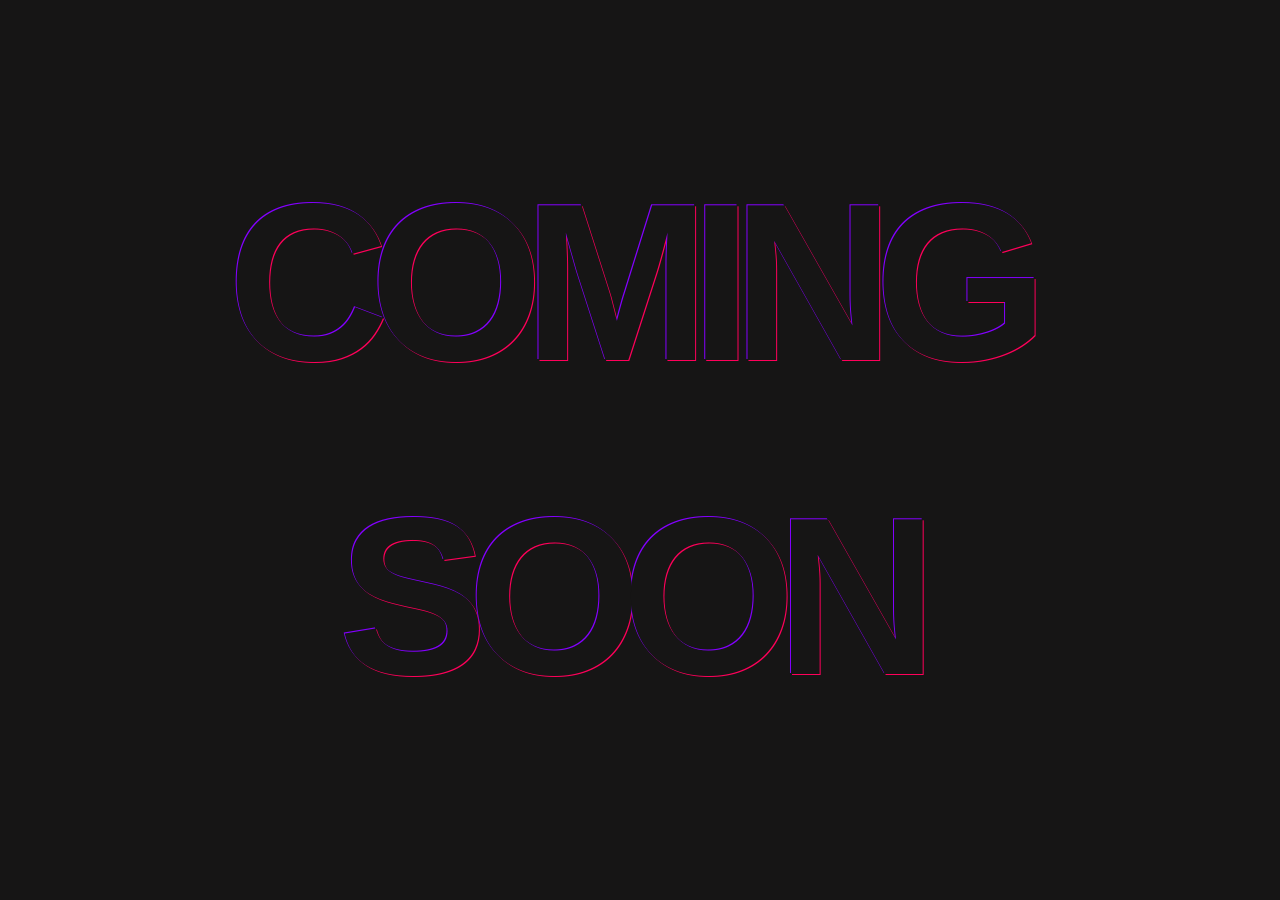
==== commit 32a28aff: "website design started" ====
--- a/about.html
+++ b/about.html
@@ -1,233 +1,30 @@
-<!DOCTYPE html>
-<html lang="en">
-	<head>
-		<meta charset="utf-8">
-		<link rel="stylesheet" href="Assets/bootstrap/css/bootstrap.css">
-		<link rel="stylesheet" href="Assets/stylesheets/main.css">
-       	<link rel="stylesheet" href="Assets/stylesheets/media-queries.css">
-        <meta name="viewport" content="width=device-width, initial-scale=1, maximum-scale=1">
-		<title>Blockbuster Theatres - About</title>
-	</head>
-	<body>		<header>			
-                        <a class="header-box" href="index.html">
-				<div>
-				<img class="logo" src="Assets/Images/logo.png" alt="Blockbuster Theatres">
-				<h1 class="header-text">BLOCKBUSTER<br>THEATRE</h1>
-				</div>
-			</a>
-			
-			<div href="#" class="hamburger" onClick="hamburger">
-				<div class="line"></div>
-				<div class="line"></div>
-				<div class="line"></div>
-			</div>	
-			
-			<nav class="nav primary-nav">
-				<ul class="menu">
-					<li><a href ="index.html">Home</a></li>
-					<li><a href ="nowShowing.html">Now Showing</a></li>
-					<li><a href ="comingSoon.html">Coming Soon</a></li>
-					<li><a class ="current" href ="about.html">About</a></li>
-				</ul>
-			</nav>
-		</header>
-		
-		<section>
-		
-		<div class="ham-overlay" onclick="off()"></div>
-			
-		</section>
-		
-		<section class="carousel movie">
-			<img class="still" src="Assets/Images/Stills/theatre.jpg" alt="127 Hours">
-		</section>
-		
-		<section class="about movie-poster poster-section col-2-3 FAQ"> 
-
-		  <h1>About Us</h1> 
-
-		  <p>Blockbuster Theatre is a fully accessible, modern cinema with everything you could possibly want.
-		  All of our cinema screens are fully wheelchair accessible and each have a hearing loop installed.
-		  For us the customer experience is our top priority. At Blockbuster Theatre, We strive to ensure 
-		  that you are given what you want by bringing you the very latest blockbuster films to the big screen.  
-		  Stay tuned to get the latest film updates and release dates so that you'll never miss out.</p> 
-
-		  <h1>FAQs</h1> 
-			<button class="accordion"><div class="col-8-10">How do I book tickets at Blockbuster Theatre?</div><div class="arrow"><div class="arrow-line"></div><div class="arrow-line"></div></div></button>  
-			<div class="panel"> 
-
-				<p>You can book tickets online by selecting the film you would like to see. Or you can call our box office at <a>02871472869</a></p>
-			</div> 
-
-			<button class="accordion"><div class="col-8-10">What are the opening hours of Blockbuster Theatre?</div><div class="arrow"><div class="arrow-line"></div><div class="arrow-line"></div></div></button>
-			<div class="panel"> 
-			  <p>The opening hours are as follows:<br><br>
-			     Monday: 9am-11pm<br>Tuesday: 9am-11pm<br>Wednesday: 9am-11pm<br>Thursday: 9am-11pm<br>Friday: 9am-2am<br>Saturday: 9am-2am<br>Sunday: 11am-11pm</p>
-			</div> 
-			
-			<button class="accordion"><div class="col-8-10">How many screens does Blockbuster Theatre have?</div><div class="arrow"><div class="arrow-line"></div><div class="arrow-line"></div></div></button>
-			<div class="panel"> 
-			  <p>Blockbuster is an eight screen cinema. Our screens are kitted out with the latest technolgies such as Dolby Atmos, 3D imaging and IMAX. There is no better way to enjoy a movie than with the latest audio and visual technology!</p>
-			</div> 
-			
-			<button class="accordion"><div class="col-8-10">What payment methods are accepted at Blockbuster Theatre</div><div class="arrow"><div class="arrow-line"></div><div class="arrow-line"></div></div></button>
-			<div class="panel"> 
-			  <p>For online payments we support most up to date payment methods including PayPal, ApplePay and Google Pay. We also take most credit and debit card formats
-				  including MasterCard, Maestro and Visa.<br><br>In the box office you can pay by cash or card and we also accept ApplePay and Google Pay. <br><br>
-				  Gift Vouchers are available to purchase from the box office. The perfect gift for the holidays!</p>
-			</div> 
-			
-			<button class="accordion"><div class="col-8-10">Are the screens fully accessible?</div><div class="arrow-last"><div class="arrow-line"></div><div class="arrow-line"></div></div></button>
-			<div class="panel"> 
-			  <p>Yes! All of our screens are fully wheelchair accessible with a dedicated seating area at the front of the screen.<br><br>
-			  Every screen is fitted with a hearing loop installed so you won't miss a word! Just set the hearing aid to the ‘T’ (Telecoil) setting.</p>
-			</div> 
-		
-			
-
-		</section> 
-		
-		<section class=" col-1-3 movie-poster poster-section">
-		<br>
-		<h1>Contact Us</h1>
-			
-		<div class="contact">
-			<label for="textfield">Name</label>
-			<input type="text" name="name" id="name" required="true" placeholder="Required"><br>
-
-
-			<label for="textfield">Telephone</label>
-			<input type="tel" name="telephone" id="telephone" maxlength="11" required="true" placeholder="Required"><br>
-
-
-			<label for="textfield">Email</label>
-			<input type="email" name="email" id="email" required="true" placeholder="Required"><br>
-			
-			
-		    <label for="textfield">Comments</label>
-			<textarea name="comments" id="comments" placeholder="Please enter a comment"></textarea><br><br>
-			
-		</div>
-			
-		<div>
-			<input name="submit" type="submit" class="form-button" id="submit"  value="Submit" onClick="myfunction()">
-			<input name="reset" type="reset" class="form-button" id="reset" value="Reset">
-		
-
-		</div>
-
-		</section>
-		
-		
-		
-		<section class="col-2-3 map about movie-poster poster-section">
-		
-		<h1>Where we are</h1>
-			<iframe class="venue-map" src="https://www.google.com/maps/embed?pb=!1m18!1m12!1m3!1d1144.278582960779!2d-7.276675027905919!3d54.99839779652782!2m3!1f0!2f0!3f0!3m2!1i1024!2i768!4f13.1!3m3!1m2!1s0x485fe1fad9a61c5d%3A0x2d37faaaa22c941a!2sUnnamed+Road%2C+Londonderry+BT47+6FS!5e0!3m2!1sen!2suk!4v1544444503732">
-			</iframe>
-		</section>
-		
-		<section class="col-1-3 about movie-poster poster-section col-no-border map address">
-			<p>Unit 16, Crescent Link Retail Park</p>
-			<p> BT47 6SA</p>
-
-			<p>Email: <a>info@blockbuster-theatre.com</a></p>
-			<p>Tel: <a>02871472869</a></p>
-		</section>
-				
-		<div class="back-to-top" id="back-to-top" onClick="topFunction()">
-			<div align="center" id="arrow" class="arrow top-arrow"><div class="arrow-line-invert"></div><div class="arrow-line-invert"></div></div>
-			<p>Back to</p>
-			<p>top</p>
-		</div>
-			
-		<footer>
-			<small>&copy; Blockbuster Theatres</small>
-			<nav class="nav secondary-nav">
-				<ul>
-					<li><a href ="index.html">Home</a></li>
-					<li><a href ="nowShowing.html">Now Showing</a></li>
-					<li><a href ="comingSoon.html">Coming Soon</a></li>
-					<li><a class ="current" href ="about.html">About</a></li>
-				</ul>
-			</nav>
-		</footer>
-	</body>
-</html>
- 
-
-
-<!--Scripts-->
-<script src="http://ajax.googleapis.com/ajax/libs/jquery/1.10.2/jquery.min.js"></script> 
-<script src="Assets/bootstrap/js/bootstrap.js"></script>
-
-<script> 
-$('.hamburger').on('click', function()
-{
-	"use strict";
-	
-	$('.menu').toggleClass('open');
-	$('.line').toggleClass('transition');
-	$('.ham-overlay').toggleClass('show');
-	$('body').toggleClass('noScroll');
-});
-
-$('.ham-overlay').on('click', function()
-{
-	"use strict";
-	$('.menu').removeClass('open');
-	$('.line').removeClass('transition');
-	$('.ham-overlay').removeClass('show');
-	$('body').removeClass('noScroll');
-	
-});
-
-window.onscroll = function() {scrollFunction()};
-
-function scrollFunction() {
-
-    if (document.body.scrollTop > 20 || document.documentElement.scrollTop > 20) {
-		document.getElementById("arrow").style.opacity = 1;
-        document.getElementById("back-to-top").style.opacity = 1;
-		document.getElementById("back-to-top").style.visibility = "visible";
-		
-    } else {
-		document.getElementById("arrow").style.opacity = 0;
-		document.getElementById("back-to-top").style.opacity = 0;
-		document.getElementById("back-to-top").style.visibility = "hidden";
-
-		
-    }
-}
-
-// When the user clicks on the button, scroll to the top of the document
-function topFunction() {
-    document.body.scrollTop = 0;
-    document.documentElement.scrollTop = 0;
-}
-</script>
-
- 
-<script>
-var acc = document.getElementsByClassName("accordion");
-var i;
-
-for (i = 0; i < acc.length; i++) {
-  acc[i].addEventListener("click", function() {
-      this.classList.toggle("active-accord");
-    var panel = this.nextElementSibling;
-    if (panel.style.maxHeight){
-      panel.style.maxHeight = null;
-    } else {
-      panel.style.maxHeight = panel.scrollHeight + "px";
-    } 
-  });
-}
-</script>
-
-
-<script>
-function myfunction() {
-  alert("Thank you.\n\nYour feedback has been submitted");
-}
-</script>+<!DOCTYPE html>
+<html lang="en">
+
+<head>
+  <meta charset="utf-8">
+  <meta http-equiv="X-UA-Compatible" content="IE=edge">
+	<meta name="viewport" content="width=device-width, initial-scale=1">
+  <meta http-equiv="Refresh" content="0;url=coming_soon.html">
+
+  <title>About</title>
+
+  <!-- Google font -->
+	<link href="https://fonts.googleapis.com/css?family=Montserrat:700,900" rel="stylesheet">
+	<link type="text/css" rel="stylesheet" href="css/main.css" />
+</head>
+<body>
+  <header>
+
+  </header>
+
+  <section>
+
+  </section>
+
+  <footer>
+
+  </footer>
+</body>
+
+</html>
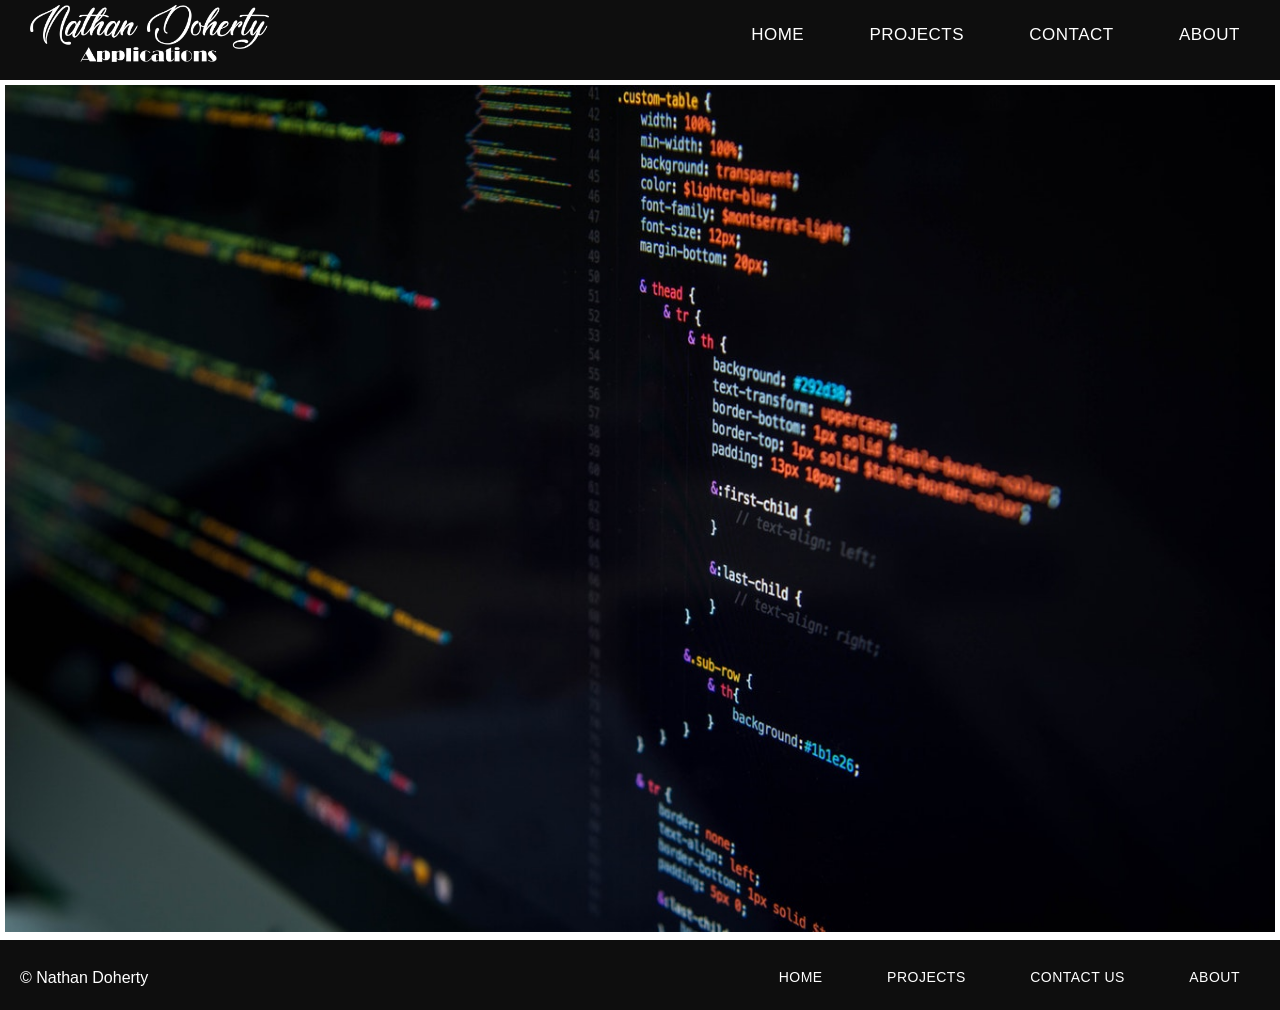
==== commit ebfda121: "Website Test" ====
--- a/about.html
+++ b/about.html
@@ -5,26 +5,106 @@
   <meta charset="utf-8">
   <meta http-equiv="X-UA-Compatible" content="IE=edge">
 	<meta name="viewport" content="width=device-width, initial-scale=1">
-  <meta http-equiv="Refresh" content="0;url=coming_soon.html">
+  <!-- <meta http-equiv="Refresh" content="0;url=coming_soon.html"> -->
 
   <title>About</title>
 
   <!-- Google font -->
 	<link href="https://fonts.googleapis.com/css?family=Montserrat:700,900" rel="stylesheet">
-	<link type="text/css" rel="stylesheet" href="css/main.css" />
+  <link rel="stylesheet" href="Assets/stylesheets/main.css">
+  <link rel="stylesheet" href="Assets/stylesheets/media-queries.css">
 </head>
 <body>
   <header>
+    <a class="header-box" href="index.html">
+     <div>
+       <img class="logo" src="Assets/Images/logo.png" alt="Blockbuster Theatres">
+       <!-- <h1 class="header-text">Nathan Doherty</h1> -->
+     </div>
+    </a>
 
+    <div href="#" class="hamburger" onClick="hamburger">
+     <div class="line"></div>
+     <div class="line"></div>
+     <div class="line"></div>
+    </div>
+
+    <nav class="nav primary-nav">
+      <ul class="menu">
+        <li><a href ="index.html">Home</a></li>
+        <li><a href ="projects.html">Projects</a></li>
+        <li><a href ="contact.html">Contact</a></li>
+        <li><a href ="about.html">About</a></li>
+      </ul>
+    </nav>
+    <script src="Assets/js/scripts.js"></script>
   </header>
 
   <section>
+    <img class="still" src="Assets/Images/image1.jpg" alt="Software Development"</img>
+  </section>
+  <footer>
+    <small>&copy; Nathan Doherty</small>
+    <nav class="nav secondary-nav">
+      <ul>
+        <li><a href ="index.html">Home</a></li>
+        <li><a href ="projects.html">Projects</a></li>
+        <li><a href ="contact.html">Contact Us</a></li>
+        <li><a href ="about.html">About</a></li>
+      </ul>
+    </nav>
+  </footer>
+  </body>
 
-  </section>
+  </html>
 
-  <footer>
+  <!--Scripts-->
+  <script src="http://ajax.googleapis.com/ajax/libs/jquery/1.10.2/jquery.min.js"></script>
+  <script src="Assets/bootstrap/js/bootstrap.js"></script>
 
-  </footer>
-</body>
+  <script>
+  $('.hamburger').on('click', function()
+  {
+  "use strict";
 
-</html>
+  $('.menu').toggleClass('open');
+  $('.line').toggleClass('transition');
+  $('.ham-overlay').toggleClass('show');
+  $('body').toggleClass('noScroll');
+  });
+
+  $('.ham-overlay').on('click', function()
+  {
+  "use strict";
+  $('.menu').removeClass('open');
+  $('.line').removeClass('transition');
+  $('.ham-overlay').removeClass('show');
+  $('body').removeClass('noScroll');
+
+  });
+
+  window.onscroll = function() {scrollFunction()};
+
+  function scrollFunction() {
+
+    if (document.body.scrollTop > 20 || document.documentElement.scrollTop > 20) {
+    document.getElementById("arrow").style.opacity = 1;
+        document.getElementById("back-to-top").style.opacity = 1;
+    document.getElementById("back-to-top").style.visibility = "visible";
+
+    } else {
+    document.getElementById("arrow").style.opacity = 0;
+    document.getElementById("back-to-top").style.opacity = 0;
+    document.getElementById("back-to-top").style.visibility = "hidden";
+
+
+    }
+  }
+
+  // When the user clicks on the button, scroll to the top of the document
+  function topFunction() {
+    document.body.scrollTop = 0;
+    document.documentElement.scrollTop = 0;
+  }
+
+  </script>
--- a/Assets/stylesheets/main.css
+++ b/Assets/stylesheets/main.css
@@ -0,0 +1,775 @@
+/* http://meyerweb.com/eric/tools/css/reset/
+   v2.0 | 20110126
+   License: none (public domain)
+*/
+
+html, body, div, span, applet, object, iframe,
+h1, h2, h3, h4, h5, h6, p, blockquote, pre,
+a, abbr, acronym, address, big, cite, code,
+del, dfn, em, img, ins, kbd, q, s, samp,
+small, strike, strong, sub, sup, tt, var,
+b, u, i, center,
+dl, dt, dd, ol, ul, li,
+fieldset, form, label, legend,
+table, caption, tbody, tfoot, thead, tr, th, td,
+article, aside, canvas, details, embed,
+figure, figcaption, footer, header, hgroup,
+menu, nav, output, ruby, section, summary,
+time, mark, audio, video {
+	margin: 0;
+	padding: 0;
+	border: 0;
+	font-size: 100%;
+	font: inherit;
+	vertical-align: baseline;
+	-webkit-text-size-adjust: 100%;
+
+}
+/* HTML5 display-role reset for older browsers */
+article, aside, details, figcaption, figure,
+footer, header, hgroup, menu, nav, section {
+	display: block;
+}
+body {
+	line-height: 1;
+
+}
+ol, ul {
+	list-style: none;
+}
+blockquote, q {
+	quotes: none;
+}
+blockquote:before, blockquote:after,
+q:before, q:after {
+	content: '';
+	content: none;
+}
+table {
+	border-collapse: collapse;
+	border-spacing: 0;
+}
+
+.hamburger{
+	display: none;
+	z-index: 1;
+}
+
+p{
+	cursor: default;
+}
+
+
+
+/*
+========================================
+Formatting
+========================================
+*/
+body{
+	background: #fff ;
+	font-family: 'Verdana', sans-serif;
+}
+
+h1{
+	color:#000;
+	font-size:45px;
+	cursor: default;
+}
+
+h2{
+	color:#000;
+	font-size:30px;
+	cursor: default;
+}
+section{
+  margin:5px 5px 5px 5px;
+
+}
+.First{
+	margin-top: 85px;
+}
+.project{
+	float: right;
+	width: 48%;
+}
+.project img{
+	width:100%;
+}
+.project_text{
+	width:50%;
+	float:left;
+}
+
+section a{
+
+  color:#000;
+  line-height: 2;
+}
+small{
+	color:#fff;
+}
+
+.grid{
+	padding-top: 30px;
+	padding-bottom: 30px;
+	display:block;
+	margin-bottom:10px;
+}
+
+.index{
+	padding-top: 30px;
+}
+.container {
+    position: relative;
+    text-align: center;
+    color: #fff;
+}
+/*
+========================================
+Favicons
+========================================
+*/
+/* Style all font awesome icons */
+.fa {
+  padding: 20px;
+  font-size: 30px;
+  width: 50px;
+  text-align: center;
+  text-decoration: none;
+}
+
+/* Add a hover effect if you want */
+.fa:hover {
+  opacity: 0.7;
+}
+
+/* Set a specific color for each brand */
+
+/* Facebook */
+.fa-facebook {
+  background: #3B5998;
+  color: white;
+}
+
+/* Linkedin */
+.fa-linkedin {
+  background: #007bb5;
+  color: white;
+}
+.fa-github {
+  background: black;
+  color: white;
+}
+/*
+========================================
+Header
+========================================
+*/
+header{
+	background-color: rgba(14,14,14);
+	position: fixed;
+	top:0;
+	height:80px;
+	width:100%;
+	padding-left: 10px;
+	padding-right: 10px;
+	box-sizing: border-box;
+	margin-bottom:85px;
+	z-index: 5;
+}
+.primary-nav{
+	font-size: 17px;
+	font-weight: 400;
+	letter-spacing:.5px;
+	text-transform: uppercase;
+	padding-top:26px;
+	padding-right: 10px
+}
+a{
+	text-decoration: none;
+	color: #fff;
+	-webkit-tap-highlight-color: rgba(0,0,0,0.3);
+	cursor: pointer;
+
+}
+a:hover{
+	color: #D64933;
+}
+
+.nav a{
+	transition:0.25s ease;
+	-webkit-transition:0.25s ease;
+	-o-transition:0.25s ease;
+	-moz-transition:0.25s ease;
+}
+
+.nav{
+	float:right;
+	text-align:right;
+
+}
+.nav li{
+	display: inline-block;
+	margin: 0 30px;
+	vertical-align:top;
+	list-type:none;
+
+}
+.nav li:last-child{
+	margin-right:20px;
+}
+
+
+.current{
+	color: #D64933;
+}
+.logo{
+  padding-top: 5px;
+	margin-left:20px;
+	margin-bottom:10px;
+	height:66px;
+	width: auto;
+	display:inline-block;
+	float:left;
+	box-sizing: border-box;
+	cursor: pointer;
+}
+.header-text{
+	padding-top:18px;
+	font-size: 20px;
+	padding-left:5px;
+	color:#fff;
+	float:left;
+	text-align:center;
+	cursor: pointer;
+
+}
+
+.header-box {
+	-webkit-tap-highlight-color: rgba(0,0,0,0.3);
+}
+
+.header-box h1{
+	transition:0.25s ease;
+	-webkit-transition:0.25s ease;
+	-o-transition:0.25s ease;
+	-moz-transition:0.25s ease;
+}
+
+.header-box:hover h1{
+	color: #D64933;
+}
+
+
+/*
+========================================
+Body
+========================================
+*/
+.button{
+	display: block;
+	color:#fff;
+	font-size: 20px;
+	border-radius: 2px;
+  	cursor: pointer;
+	border: 1px solid #D64933;
+    padding: 12px 10px;
+	transition:0.25s ease;
+	-webkit-transition:0.25s ease;
+	-o-transition:0.25s ease;
+	-moz-transition:0.25s ease;
+	width: 55%;
+	margin: auto;
+	margin-bottom: 20px;
+	z-index: 4;
+	background: none;
+
+}
+
+.button:hover{
+	background: #D64933;
+	color: #fff;
+	z-index: 4;
+
+
+}
+
+.button a:hover{
+	color: #fff;
+}
+
+.still{
+  margin-top: 80px;
+	width:100%;
+	height:auto;
+
+}
+
+/*
+========================================
+Footer
+========================================
+*/
+footer{
+	width:100%;
+	height: 40px;
+	background:#0E0E0E;
+	padding-top:30px;
+	padding-bottom:40px;
+	padding-left:20px;
+	padding-right:20px;
+	float:left;
+	box-sizing:border-box;
+	position: static;
+	display: block;
+}
+
+.secondary-nav{
+	font-size: 14px;
+	font-weight: 400;
+	letter-spacing:.5px;
+	padding:0;
+	text-transform: uppercase;
+	display: inline-block;
+}
+/*
+========================================
+Columns
+========================================
+*/
+.col-1-2{
+	float:left;
+	width: 48%;
+	padding-top: 85px;
+}
+
+.col-2-2{
+	float:right;
+	width: 48%;
+}
+
+.col-2-3{
+	float:left;
+	width: 60.66%;
+
+}
+
+.col-1-3{
+	float: right;
+	width: 31.33%;
+	margin-bottom: 70px;
+
+
+
+}
+.col-no-border{
+	list-style: none;
+	font-family: Gotham, "Helvetica Neue", Helvetica, Arial, "sans-serif";
+	padding: 4px 10px;
+	margin: 0;
+	float: left;
+	text-align: left;
+	cursor: pointer;
+	margin-right: 20px;
+}
+
+/*
+========================================
+Hamburger
+========================================
+*/
+
+.transition{
+	width:23px;
+}
+
+.transition:nth-child(1){
+	-webkit-transform: translate(0,8px)rotate(-45deg);
+	transform: translate(0,8px)rotate(-45deg);
+}
+
+.transition:nth-child(2){
+	opacity:0;
+}
+
+.transition:nth-child(3){
+	-webkit-transform: translate(0,-8px) rotate(45deg);
+	transform: translate(0,-8px) rotate(45deg);
+}
+
+.hide {
+	opacity:0;
+}
+
+.ham-overlay
+{
+	position:absolute;
+	opacity:0;
+	width: 100%;
+	height: 100%;
+	top: 0;
+	left: 0;
+	right: 0;
+	bottom: 0;
+	background-color: rgba(0,0,0,0.8);
+	-webkit-transition: opacity .5s , z-index .25s ease ;
+	-moz-transition: opacity .5s , z-index .25s ease;
+	-o-transition: opacity .5s , z-index .25s ease;
+	-ms-transition: opacity .5s , z-index .25s ease;
+	transition: opacity .5s , z-index .25s ease ;
+	z-index:-1;
+	text-align: center;
+
+}
+
+.noScroll
+{
+	overflow:hidden;
+	position:fixed;
+}
+
+.show
+{
+	opacity:1;
+	z-index: 1;
+	-moz-transition: opacity .5s;
+	-ms-transition: opacity .5s ;
+	-o-transition: opacity .5s  ;
+	-webkit-transition: opacity .5 ;
+	transition: opacity .5s  ;
+}
+
+.carousel-indicators
+{
+	height:10px;
+	-webkit-transition: opacity .25s ease;
+	-moz-transition: opacity .25s ease;
+	-o-transition: opacity .25s ease;
+	-ms-transition: opacity .25s ease;
+	transition: opacity .25s ease;
+}
+
+/*
+========================================
+About
+========================================
+*/
+
+.about{
+  margin-top: 20px;
+  color:#fff;
+}
+.about p{
+  margin-bottom: 60px;
+  line-height: 2;
+  text-align: justify;
+}
+
+.about h1{
+  margin-bottom: 30px;
+
+}
+
+.accordion {
+	background: none;
+	color: #fff;
+	cursor: pointer;
+	padding: 18px;
+	width: 75%;
+	text-align: left;
+	outline: none;
+	font-size: 15px;
+	transition: 0.35s;
+	border: 1px solid #fff;
+}
+
+.active-accord, .accordion:hover {
+	background-color: #d14545;
+
+}
+
+.panel {
+    padding: 0px 18px;
+    background-color: #FFEBEB;
+    overflow: hidden;
+    border-radius: 0;
+	box-sizing: border-box;
+	transition: max-height 0.2s ease-out;
+	width: 75%;
+	display:block;
+	border: 1px solid #fff;
+	max-height:0;
+	border-top:none;
+	margin-bottom:0;
+	line-height: 1.5;
+	padding-bottom: 0;
+
+}
+
+
+.panel p{
+  color: #000;
+  padding-top:20px;
+  line-height: 1.5;
+  margin-bottom:0;
+  padding-bottom:20px;
+}
+
+.panel a{
+  color: #e85c5c;
+  text-decoration: underline
+
+}
+
+.arrow{
+    float: right;
+    margin-right: 10px;
+	margin-top: auto;
+	margin-bottom: auto;
+	box-sizing: border-box;
+
+}
+
+.arrow-last{
+    float: right;
+    margin-right: 10px;
+	margin-top: auto;
+	margin-bottom: auto;
+	box-sizing: border-box;
+
+}
+
+.col-8-10{
+	width: 85%;
+	display: inline-block;
+
+}
+
+.arrow-line{
+  border-bottom: 4px solid #fff;
+  width:15px;
+  border-radius:10px;
+  -webkit-transition: 0.4s all;
+}
+
+.active-accord .arrow-line:nth-child(1) {
+  -webkit-transform: translate(0,8px)rotate(-45deg);
+  transform: translate(0,8px)rotate(-45deg);
+}
+
+.active-accord .arrow-line:nth-child(2) {
+  -webkit-transform: translate(0,9px) rotate(45deg);
+  transform: translate(9px, 4px) rotate(45deg);
+}
+
+.arrow-line:nth-child(1){
+  -webkit-transform: translate(0,9px)rotate(45deg);
+  transform: translate(0,8px)rotate(45deg);
+}
+
+.arrow-line:nth-child(2){
+  -webkit-transform: translate(0,9px) rotate(-45deg);
+  transform: translate(9px, 4px) rotate(-45deg);
+}
+
+.arrow-line-invert{
+  border-bottom: 4px solid #fff;
+  width:20px;
+  border-radius:10px;
+  -webkit-transition: 0.4s all;
+}
+
+.arrow-line-invert:nth-child(1){
+  -webkit-transform: translate(0,9px)rotate(-45deg);
+  transform: translate(-2px,8px)rotate(-45deg);
+}
+
+.arrow-line-invert:nth-child(2){
+  -webkit-transform: translate(0,9px) rotate(45deg);
+  transform: translate(10px, 4px) rotate(45deg);
+}
+
+.venue-map {
+  width: 100%;
+  height:300px;
+  margin: 0;
+}
+
+
+label
+{
+	margin-bottom: 8px;
+	width:150px;
+	color:#fff;
+}
+
+input
+{
+	width:100%;
+	margin-bottom:20px;
+	font-size:16px;
+	color:#000;
+    -webkit-border-radius: 4px;
+    -moz-border-radius: 4px;
+    border-radius: 4px;
+	padding: 5px;
+}
+
+textarea
+{
+	background-color:#fff;
+	font-size:16px;
+	height: 170px;
+	width:100%;
+	z-index:0;
+	color:#000;
+    -webkit-border-radius: 4px;
+    -moz-border-radius: 4px;
+    border-radius: 4px;
+	padding: 5px;
+	max-width:100%;
+
+	min-height:150px;
+	max-height:500px;
+
+}
+
+
+select
+{
+	width: 100%;
+	font-size: 16px;
+	cursor: pointer;
+   -webkit-border-radius: 4px;
+    -moz-border-radius: 4px;
+    border-radius: 4px;
+	color:#000;
+	margin-bottom:25px;
+	padding: 5px;
+
+}
+
+.contact{
+	margin-top: 10px;
+}
+
+.form-button{
+	display: inline-block;
+	margin-right: 30px;
+	color:#fff;
+	font-size: 20px;
+	border-radius: 2px;
+  	cursor: pointer;
+	border: 1px solid #fff;
+    padding: 12px 10px;
+	transition:0.25s ease;
+	-webkit-transition:0.25s ease;
+	-o-transition:0.25s ease;
+	-moz-transition:0.25s ease;
+	width: 40%;
+	margin: auto;
+	margin-bottom: 20px;
+	z-index: 4;
+	background: none;
+
+}
+
+#reset{
+	float:right;
+}
+
+.form-button:hover{
+	background: #e85c5c;
+	color: #fff;
+	z-index: 4;
+}
+
+.map{
+	margin-top: 125px;
+	margin-bottom: 20px;
+	float: left;
+}
+
+.map p{
+	font-size: 20px;
+	color: #fff;
+	line-height: 2.5;
+	margin-bottom: 0;
+}
+
+.map a{
+  color: #e85c5c;
+  text-decoration: underline
+
+}
+
+.address{
+	float: right;
+	padding-top: 50px;
+	font-size: 18px;
+}
+
+.back-to-top{
+	position: fixed;
+	right: 20px;
+	width: 85px;
+	background-color: rgba(231,73,76,0.5);
+	height: 90px;
+	padding: 10px;
+	color: #fff;
+	text-align: center;
+	-webkit-border-radius:10px;
+    -moz-border-radius: 10px;
+	border-radius: 10px;
+	bottom: 40px;
+	cursor: pointer;
+	display: block;
+	opacity: 0;
+	visibility: hidden;
+    transition: visibility 0s, opacity 0.2s linear, width 0.1s ease, height 0.1s ease;
+
+}
+
+.back-to-top p{
+
+	cursor: pointer;
+	padding: 0;
+	margin: 0;
+	line-height: 1.5;
+}
+
+
+
+.back-to-top:hover{
+
+	width: 90px;
+	height: 95px;
+	background-color: rgba(235,38,41,1.00);
+}
+
+.top-arrow{
+	width: 100%;
+	height: 30px;
+	margin: 0;
+	padding: 0;
+	float: none;
+	padding-right: 6px;
+	cursor: pointer;
+
+}
+
+.logo-container{
+	-webkit-tap-highlight-color: rgba(0,0,0,0.3);
+}
+
+.logo-container h1{
+	transition:0.25s ease;
+	-webkit-transition:0.25s ease;
+	-o-transition:0.25s ease;
+	-moz-transition:0.25s ease;
+}
+
+.logo-container:hover h1{
+	color: #e85c5c;
+}
